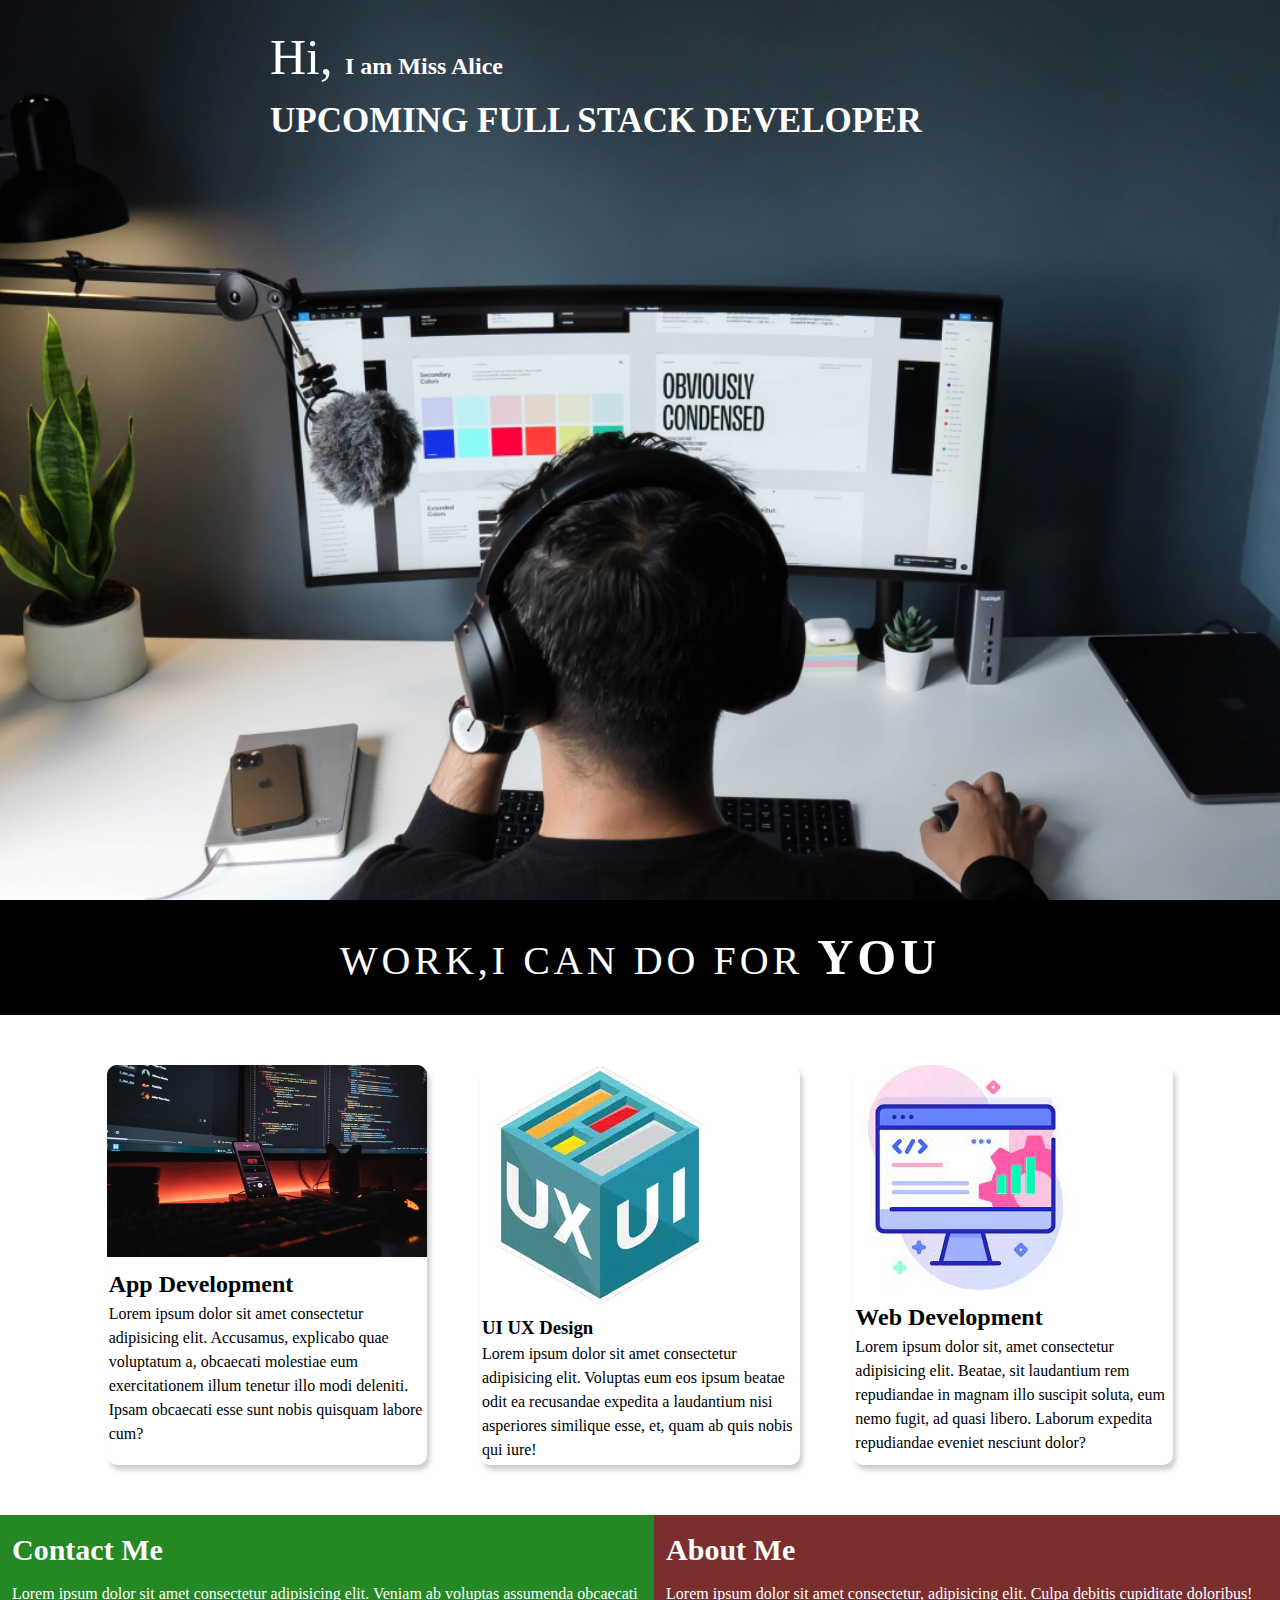
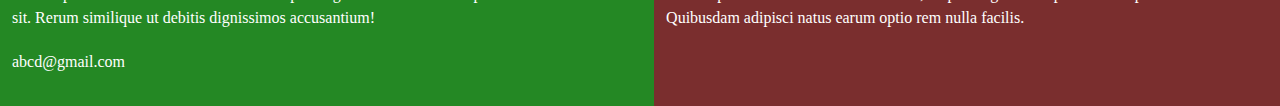
==== developer_landing_page/index.html @ 471e5c17 "some code changed" ====
<!DOCTYPE html>
<html lang="en">
<head>
    <meta charset="UTF-8">
    <meta http-equiv="X-UA-Compatible" content="IE=edge">
    <meta name="viewport" content="width=device-width, initial-scale=1.0">
    <title>Developer|Landing Page</title>
    <link rel="stylesheet" href="style.css"/>
</head>
<body> 
  <section class="hero_section">
    <div class="text_container">
    <h2><span class="lg_text">Hi, </span>I am Miss Alice </h2>
    <h1>Upcoming Full Stack Developer</h1>

    </div>
  </section> 
<section class="sec2">
<div class="text_cont2">
<h2><span class="txt2">work,i can do for </span>you</h2>
</div>
</section>
<section class="work">
  <div class="grid_item">
  <div class="card">
 <div class="image_container">
  <image src="mobile.png" alt=" App Development "/>
</div>
<div class="card_content">
  <h2>App Development</h2>
  <p>Lorem ipsum dolor sit amet consectetur adipisicing elit.
  Accusamus, explicabo quae voluptatum a, obcaecati molestiae
  eum exercitationem illum tenetur illo modi deleniti. Ipsam
  obcaecati esse sunt nobis quisquam labore cum?</p>
</div>
 </div>
 </div>
 <div class="grid_item">
  <div class="card">
 <div class="image_container">
  <image src="ui_ux.png" alt="UI UX Design "/>
</div>
<div class="card_content">
  <h3>UI UX Design</h3>
  <p>Lorem ipsum dolor sit amet consectetur adipisicing elit.
  Voluptas eum eos ipsum beatae odit ea recusandae expedita 
  a laudantium nisi asperiores similique esse, et, quam ab 
  quis nobis qui iure!</p>
</div>
</div>
</div>
<div class="grid_item">
  <div class="card">
 <div class="image_container">
  <image src="web.png" alt="Web Development "/>
</div>
<div class="card_content">
  <h2>Web Development</h2>
  <p>Lorem ipsum dolor sit, amet consectetur adipisicing elit.
  Beatae, sit laudantium rem repudiandae in magnam illo suscipit
  soluta, eum nemo fugit, ad quasi libero. Laborum expedita repudiandae
  eveniet nesciunt dolor?</p>
</div>
</div>
</div>
 </div>
</section>
<section class="bottom_section">
<div class="contact">
  <h2>Contact Me</h2>
<p>Lorem ipsum dolor sit amet consectetur adipisicing elit. Veniam ab
  voluptas assumenda obcaecati sit. Rerum similique ut debitis dignissimos accusantium!</p>
  <p>abcd@gmail.com</p>
</div>
<div class="about">
<h2>About Me</h2>
<p>Lorem ipsum dolor sit amet consectetur, adipisicing elit. Culpa debitis cupiditate doloribus!
Quibusdam adipisci natus earum optio rem nulla facilis.</p>
</div>
</section>
</body>
</html>
---- developer_landing_page/style.css ----
*{   
/*browser margin and padding */
margin:0;
padding:0;
box-sizing:border-box;
}
html,body{
  line-height:1.5;
  font-weight:200;  
}
.hero_section{ 
  background-image:url(developer.png);
  min-height:100vh;
  min-width:100vh;
  background-position:center;
  background-size:cover;
  background-repeat:no-repeat;
  color:white;
}
.text_container{
   max-width:900px;
   margin:0 auto;
   padding-top:20px;
   padding-left:80px;
}
.lg_text{
  font-size:50px; 
  /*for making thin text */
  font-weight: 10;
}
.text_container h1{
    text-transform:uppercase;
    font-size:35px;
}
.sec2{
    padding:20px;
    /* margin:10px; */
    background-color:black;
    color:white;
    text-align:center;
    letter-spacing:4px;
}
.text_cont2 h2{
text-transform:uppercase;
font-size:50px;
}
.txt2{
font-weight:30;
font-size:40px;
}
.work{
  display: grid;
  gap:20px;
  grid-template-columns: repeat(auto-fit,minmax(320px,1fr));
  max-width:1100px;
  margin:50px auto;
}
.grid_item{
  display:flex;
  align-items: center;
  justify-content: center;
}
.card{
  max-width:320px;
  height:400px;
  border-radius:10px;
  box-shadow:3px 5px 5px rgba(1,1,1,0.2);
  transition:0.2s ease-in-out;
}
.card:hover{
  transform:scale(1.04);
}
.card_content{
padding:2px;
}
.bottom_section{
  display:flex;
}
.contact{
  background-color: rgb(36, 136, 36);
}
.about{
  background-color:rgb(122, 46, 46)
}
.contact,.about{
  min-height:50px;
  padding:12px;
  color:white;
}
.contact h2,.about h2{
  font-size:30px;
  font-weight:12px ;
  margin-bottom:10px;
}
.contact p,.about p{
  /* font-size:30px; */
  margin-bottom:20px;
}
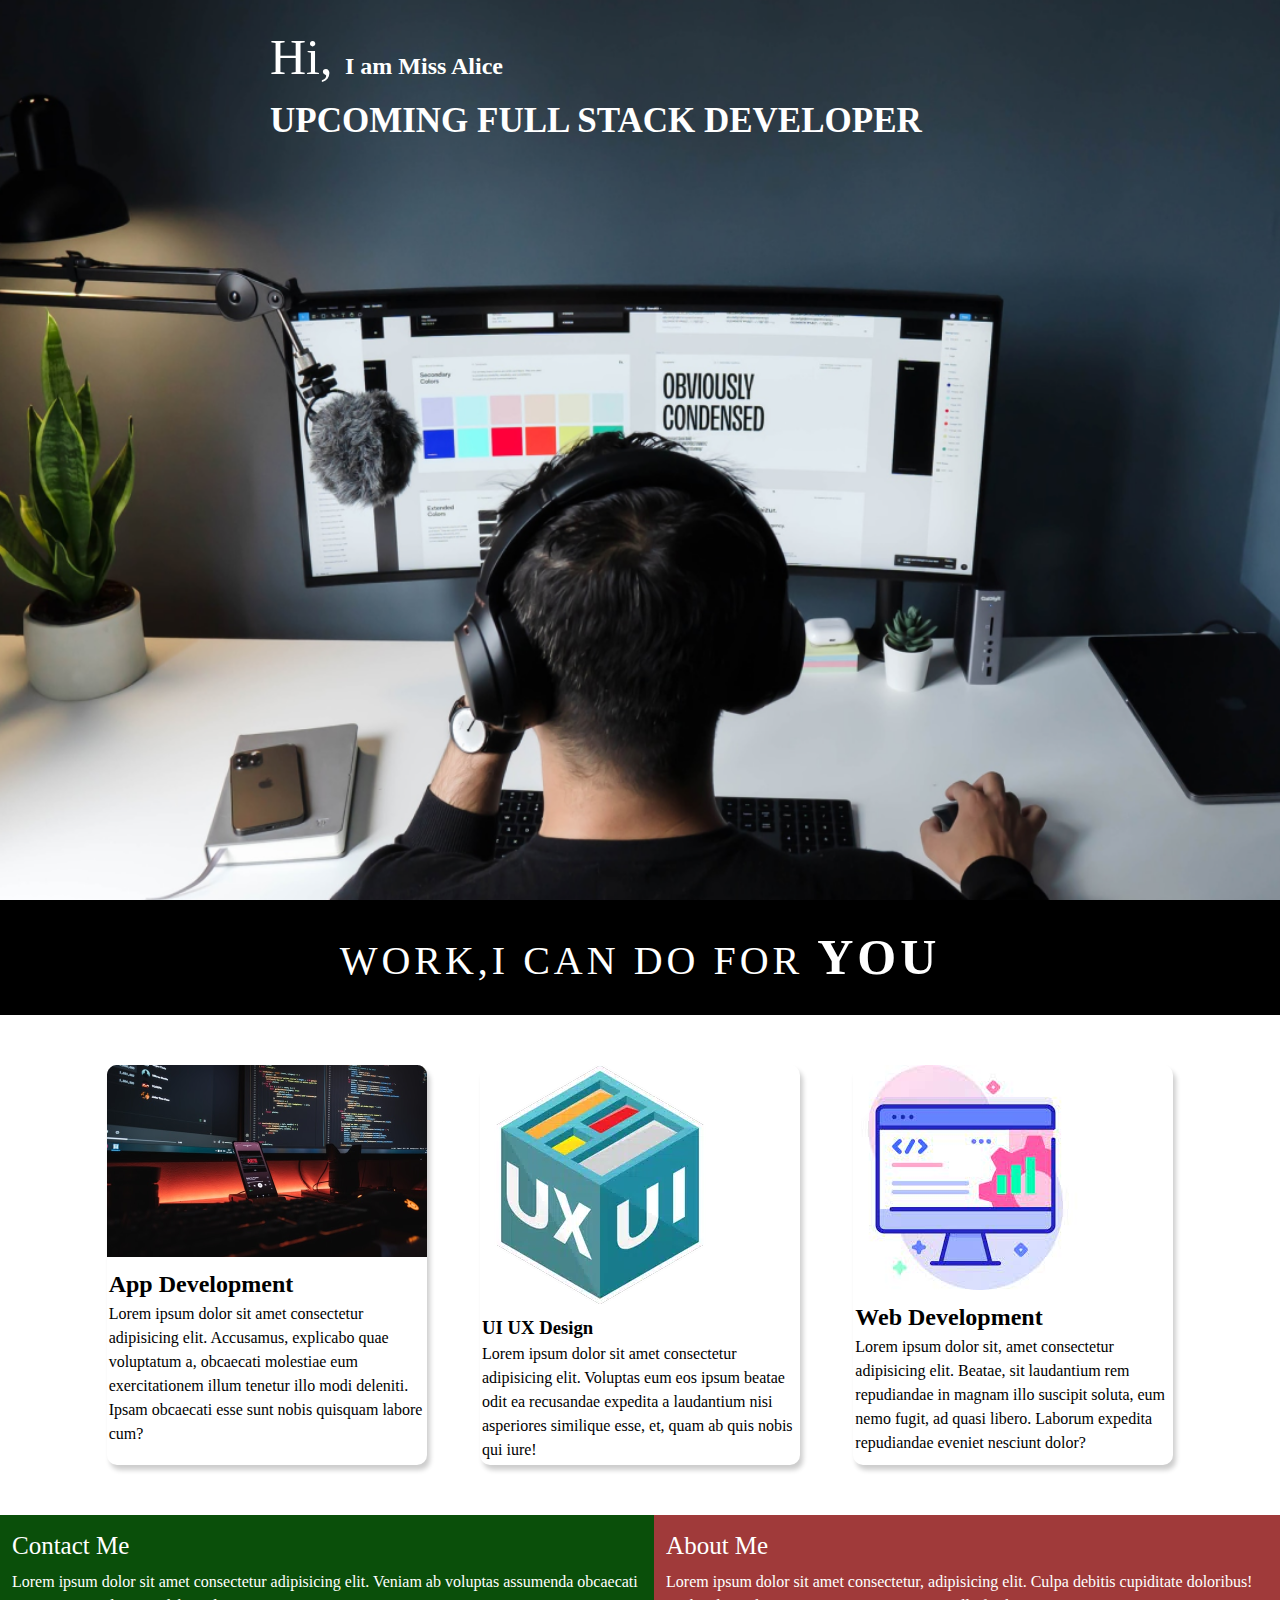
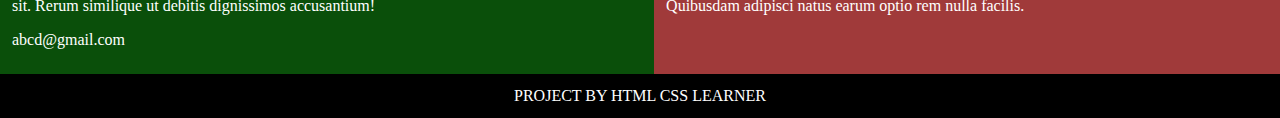
==== commit a1a78d6a: "second commit" ====
--- a/developer_landing_page/index.html
+++ b/developer_landing_page/index.html
@@ -78,5 +78,6 @@
 Quibusdam adipisci natus earum optio rem nulla facilis.</p>
 </div>
 </section>
+<footer>project by html css learner</footer>
 </body>
 </html>--- a/developer_landing_page/style.css
+++ b/developer_landing_page/style.css
@@ -77,22 +77,64 @@
   display:flex;
 }
 .contact{
-  background-color: rgb(36, 136, 36);
+  background-color: rgb(10, 79, 10);
 }
 .about{
-  background-color:rgb(122, 46, 46)
+  background-color:rgb(160, 58, 58)
 }
 .contact,.about{
-  min-height:50px;
+  min-height:25px;
   padding:12px;
   color:white;
 }
-.contact h2,.about h2{
-  font-size:30px;
-  font-weight:12px ;
+.contact h2,
+.about h2{
+  font-size:25px;
+  font-weight:100;
+  margin-bottom:5px;
+}
+.contact p,.about p{
   margin-bottom:10px;
 }
-.contact p,.about p{
-  /* font-size:30px; */
-  margin-bottom:20px;
+footer{
+background-color: black;
+color:white;
+text-align:center;
+text-transform:uppercase;
+padding:10px;
+}
+@media(max-width:950px){
+.hero_section{
+  min-height:150vh;
+}
+.text_container{
+  padding:10px 0;
+  text-align:center;
+}
+.lg_text{
+font-size:32px;
+}
+.black_box h2{
+font-size:24px;
+}
+.black_box h2 span{
+   font-weight:400;
+   font-size:32px;
+}
+.bottom_section{
+flex-direction:column;
+}
+
+h1{
+  font-size:32px;
+}
+.contact h2,
+.about h2{
+font-size:32px;
+
+}
+
+
+
+
 }